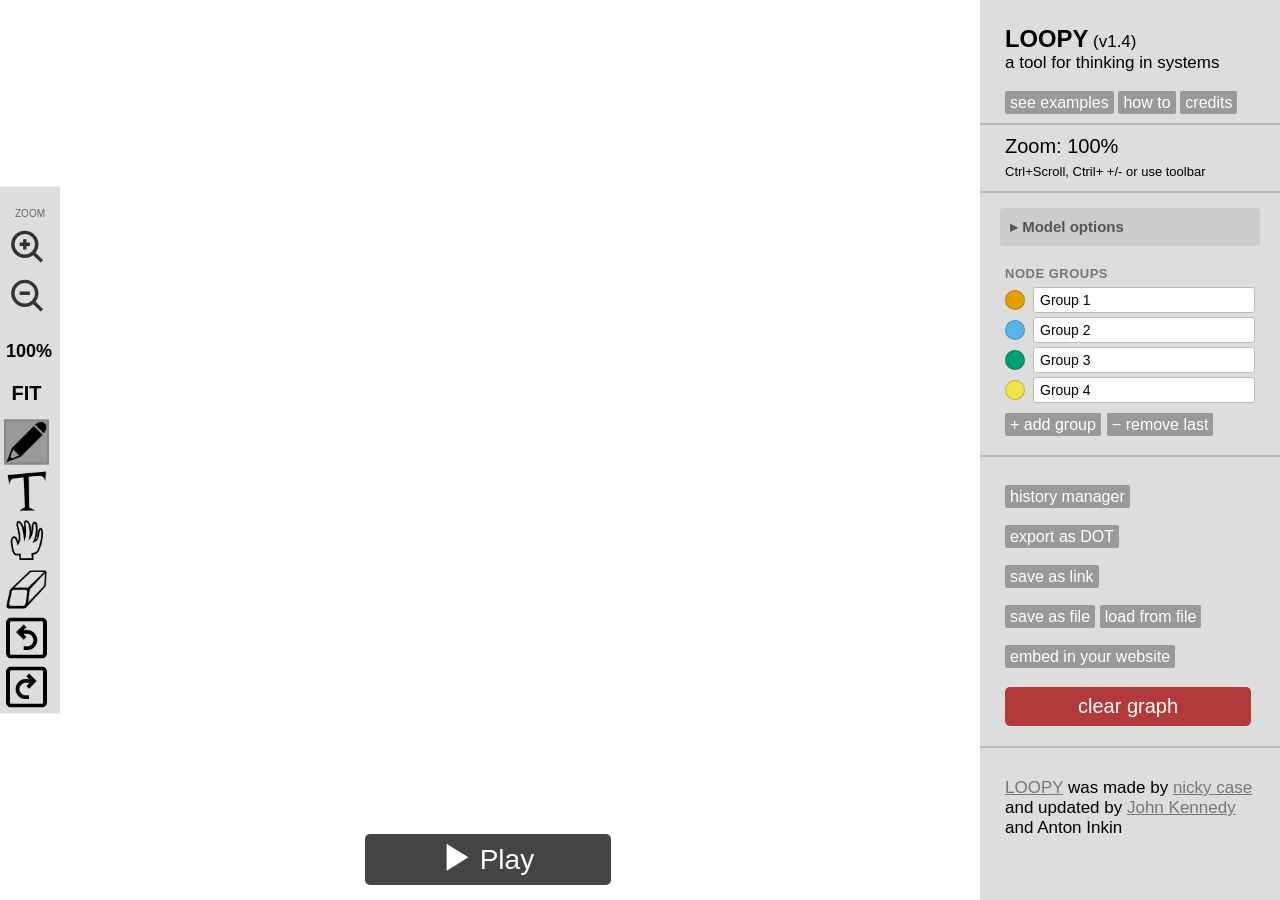
==== v1.4/index.html @ e3b90d72 "Ungrouped node colour, retire split node type, add Edge Types - Sidebar.js: "Options" expander relab" ====
<!doctype html>
<html>
<head>

    <!-- META -->
	<title>LOOPY (v1.4)</title>
    <meta content="text/html;charset=utf-8" http-equiv="Content-Type">
	<meta content="utf-8" http-equiv="encoding">
	<meta charset="utf-8">
	<link rel="icon" type="image/png" href="favicon.png">

    <!-- Styles! -->
	<link href="css/loopy.css" rel="stylesheet"/>
	<link href="css/balloon.css" rel="stylesheet"/>

</head>
<body style="opacity:0">

	<!-- Loopy & Ink -->
	<div id="canvasses"></div>

	<!-- The Tools' UI -->
	<div id="toolbar"></div>
	<div id="playbar"></div>
	<div id="sidebar"></div>

	<!-- MODAL -->
	<div id="modal_container">
		<div id="modal_bg"></div>
		<div id="modal">
			<div id="modal_close">[×] CLOSE</div>
			<div id="modal_page"></div>
		</div>
	</div>

</body>
</html>

<!-- Scripts! -->

<!-- Libraries -->
<script src="js/helpers.js"></script>
<script src="js/minpubsub.js"></script>
<script src="js/Mouse.js"></script>
<script src="js/Key.js"></script>

<!-- Core Simulation Code -->
<script src="js/Loopy.js?v=7"></script>
<script src="js/Model.js?v=7"></script>
<script src="js/Node.js?v=5"></script>
<script src="js/NodeOptions.js?v=4"></script>
<script src="js/NodeGroups.js?v=2"></script>
<script src="js/SplitNodeRenderer.js?"></script>
<script src="js/Edge.js?v=4"></script>
<script src="js/Label.js"></script>

<!-- Tools -->
<script src="js/PageUI.js"></script>
<script src="js/Sidebar.js?v=7"></script>
<script src="js/Toolbar.js?v=3"></script>
<script src="js/PlayControls.js"></script>
<script src="js/Modal.js?v=6"></script>
<script src="js/Ink.js"></script>
<script src="js/Dragger.js?v=2"></script>
<script src="js/Eraser.js"></script>
<script src="js/Labeller.js"></script>

<script src="js/HistoryTracker.js"></script>
<script src="js/History.js?v=2"></script>

<!-- Start it -->
<script>
window.onload = function(){
	window.loopy = new Loopy();
};
</script>
---- v1.4/css/loopy.css ----
body{
	margin:0;
	background: #fff;

	font-family: Helvetica, Arial, sans-serif;
	font-weight: normal;
	font-size: 20px;

	overflow: hidden;
}
canvas{
	position:absolute;
	top:0; left:0;
}

#canvasses{
	position:absolute;
	top:0; left:0;
	width: calc(100% - 300px);
	height: 100%;
}
#canvasses[fullscreen=yes]{
	width: 100%;
}
#canvasses[cursor=ink]{
	cursor: url('cursors/ink.png') 0 30, auto;
}
#canvasses[cursor=drag]{
	cursor: url('cursors/drag.png') 15 15, auto;
}
#canvasses[cursor=erase]{
	cursor: url('cursors/erase.png') 5 25, auto;
}
#canvasses[cursor=label]{
	cursor: url('cursors/label.png') 15 15, auto;
}



/**********
 PLAY CONTROLS
**********/

#playbar{
	position: absolute;
	bottom: 15px;
	left: calc(50% - 275px); /* 50% - half of (playbar width + sidebar width)*/

	width: 250px;
	height: 75px;

	-webkit-user-select: none;
	-moz-user-select: none;
	-ms-user-select: none;
	user-select: none;
}
#playbar[fullscreen=yes]{
	left: calc(50% - 125px); /* 50% - half of (playbar width)*/
}
#playbar .component_button{
	position: absolute;
	bottom: 0;
	width: 230px;
	height: 25px;
	background: #444;
}
#playbar .component_button:hover{
	background: #555;
}
#playbar .play_slider{
	width: 190px;
    position: absolute;
    left: 30px;
    margin: 0;
}
.play_button_icon{
	width: 25px;
	height: 25px;
	background-image: url(icons/controls.png);
	display: inline-block;
	background-size: 400% 100%;
}
.play_button_icon[icon="0"]{ background-position: 0 0; }
.play_button_icon[icon="1"]{ background-position: -25px 0; }
.play_button_icon[icon="2"]{ background-position: -50px 0; }
.play_button_icon[icon="3"]{ background-position: -75px 0; }
.play_button_label{
	display: inline-block;
	position: relative;
    top: -5px;
}
div[big=yes] .play_button_icon{
	width: 30px;
	height: 30px;
}
div[big=yes] .play_button_label{
	top: -3px;
}



/**********
 TOOLBAR
**********/

#toolbar{
	position: fixed;
	left: 0px;
	top: 50%;
	transform: translateY(-50%);

	width:60px;
	height:auto;
	padding: 0px;
	background-color: #ddd;

	-webkit-user-select: none;
	-moz-user-select: none;
	-ms-user-select: none;
	user-select: none;
}
#toolbar[mode=play]{
	display: none;
}

.toolbar_button{
	width:41px; height:41px;
	margin: 4px;
	border: 2px solid #ddd;
	cursor: pointer;
	background-size: 100% 100%;
}
.toolbar_button[selected=yes]{
	border: 2px solid #888;
	background-color: #999;
}

/**********
 SIDEBAR
**********/

#sidebar{
	position: absolute;
	top:0; right:0;
	width: 300px;
	height: 100%;
	background: #ddd;

	font-weight: 100;
	font-size: 17px;

	-webkit-user-select: none;
	-moz-user-select: none;
	-ms-user-select: none;
	user-select: none;
}
#sidebar > div{
	margin: 25px;
}
#sidebar > div > div{
	margin-bottom: 20px;
}
#sidebar[mode=play]{
	background: #222;
	color: #777;
}
/* A very slight colour cue for what the sidebar is currently editing. */
#sidebar{
	transition: background-color 0.15s ease;
}
#sidebar[editing=node]{
	background: #d8dfe6; /* a hair bluer than the plain #ddd grey */
}
#sidebar[editing=edge]{
	background: #e6dcdc; /* a hair redder than the plain #ddd grey */
}
#sidebar .mini_button{
	background: #999;
	color: #fff;
	padding: 3px 5px;
	border-radius: 2px;
	font-size: 16px;

	cursor: pointer;
}
#sidebar .mini_button:hover{
	background: #aaa;
}
#sidebar[mode=play] .mini_button{
	background: #555;
	color: #111;
}
#sidebar[mode=play] .mini_button:hover{
	background: #666;
}
#sidebar a{ color: #777; }
#sidebar a:hover{ color: #999; }
#sidebar hr{
	border: none;
	border-bottom: 2px solid rgba(150,150,150,0.5);
	width: 300px;
	position: relative;
	left:-25px;
	margin: 10px 0;
}
.component_input{
	border: none;

	width:calc(100% - 10px);
	height:22px;
	padding: 5px;

	font-size: 20px;
	font-weight: 100;
}
.component_textarea{
	border: none;
	width:calc(100% - 10px);
	height: 100px;
	padding: 5px;
	font-size: 16px;
	font-weight: 100;
}
.component_output{
	border: 1px solid #aaa;
	width:100%;
	background: #ccc;
	color: #666;
	font-size: 15px;
	font-weight: 100;
}
.component_slider{
	position: relative;
	width: 250px;
	height: 52px;
}
.component_slider_graphic{
	position: absolute;
	width: 250px;
	height: 40px;
	cursor: pointer;
}
.component_slider_pointer{
	position: absolute;
	top: 42px;
	width: 15px;
	height: 10px;
}
.component_label{
	margin-bottom: 5px;
}
.component_button{

	width: calc(100% - 20px);
	background: #888;
	color: #fff;
	font-size: 20px;
	font-weight: 100;
	text-align: center;
	padding: 10px;
	border-radius: 5px;

	cursor: pointer;
}
.component_button:hover{
	background: #999;
}
.component_button[header=yes]{
	position: absolute;
	top:0; left:0;
	width: 280px;
	background: #222;
    border-radius: 0px;
    color: #888;
}
.component_button[header=yes]:hover{
	background: #333;
}
.component_button[danger=yes]{
	background: #b23a3a;
}
.component_button[danger=yes]:hover{
	background: #c74848;
}

.sidebar_hint{
	/* clears the absolutely-positioned "back to top" header button when
	   this hint is the first visible thing on the page (e.g. an Edge
	   with every optional field toggled off) */
	margin-top: 45px;
	font-size: 14px;
	line-height: 1.4;
	color: #777;
	font-style: italic;
}
#sidebar[mode=play] .sidebar_hint{
	color: #888;
}

/**********
SIDEBAR: GLOBAL OPTIONS (shown on the deselected/"Edit" page)
**********/

#sidebar_options{
	background: #ccc;
	border-radius: 4px;
	padding: 10px;
	margin: -5px -5px 15px -5px;
	font-size: 15px;
}
#sidebar[mode=play] #sidebar_options{
	background: #333;
}
.options_toggle{
	cursor: pointer;
	font-weight: bold;
	color: #555;
	-webkit-user-select: none;
	user-select: none;
}
#sidebar[mode=play] .options_toggle{
	color: #aaa;
}
.options_body{
	margin-top: 10px;
}
.options_subheading{
	font-weight: bold;
	font-size: 13px;
	text-transform: uppercase;
	letter-spacing: 0.5px;
	color: #777;
	margin: 12px 0 6px 0;
}
.options_subheading:first-child{
	margin-top: 0;
}
#sidebar[mode=play] .options_subheading{
	color: #888;
}
.options_checkbox_row{
	display: flex;
	align-items: center;
	gap: 8px;
	font-size: 14px;
	cursor: pointer;
	margin: 4px 0;
	-webkit-user-select: none;
	user-select: none;
}
.options_checkbox_row input{
	width: 15px;
	height: 15px;
	cursor: pointer;
}
.options_group_row{
	display: flex;
	align-items: center;
	gap: 8px;
	margin: 4px 0;
}
.options_group_swatch{
	width: 18px;
	height: 18px;
	border-radius: 50%;
	flex-shrink: 0;
	border: 1px solid rgba(0,0,0,0.2);
}
.options_group_name{
	flex: 1;
	min-width: 0;
	border: 1px solid #bbb;
	border-radius: 3px;
	padding: 4px 6px;
	font-size: 14px;
	font-family: inherit;
}

/**********
NODE GROUP SWATCH PICKER (Node sidebar page)
**********/

.component_node_group_row{
	display: flex;
	flex-wrap: wrap;
	gap: 8px;
}
.component_node_group_swatch{
	width: 32px;
	height: 32px;
	border-radius: 50%;
	cursor: pointer;
	border: 3px solid transparent;
	box-sizing: border-box;
}
.component_node_group_swatch[selected=yes]{
	border-color: #333;
}
.component_node_group_clear{
	display: flex;
	align-items: center;
	justify-content: center;
	color: #fff;
	font-size: 18px;
	line-height: 1;
}

/**********
NODE TYPE PICKER (Node sidebar page)
**********/

.component_node_type_swatch{
	width: 56px;
	height: 56px;
	border-radius: 50%;
	cursor: pointer;
	border: 3px solid transparent;
	box-sizing: border-box;
	display: flex;
	align-items: center;
	justify-content: center;
	font-size: 24px;
	color: #333;
}
.component_node_type_swatch[selected=yes]{
	border-color: #333;
}

/**********
EDGE TYPE PICKER (Edge sidebar page)
**********/

.component_edge_type_row{
	display: flex;
	flex-wrap: wrap;
	gap: 8px;
}
.component_edge_type_pill{
	background: #999;
	color: #fff;
	padding: 6px 10px;
	border-radius: 3px;
	font-size: 15px;
	cursor: pointer;
	border: 2px solid transparent;
	box-sizing: border-box;
}
.component_edge_type_pill:hover{
	background: #aaa;
}
.component_edge_type_pill[selected=yes]{
	background: #666;
	border-color: #333;
}



/**********
MODAL
**********/

#modal_container{
	display: none;
	position: absolute;
	width: 100%; height: 100%;

	-webkit-user-select: none;
	-moz-user-select: none;
	-ms-user-select: none;
	user-select: none;
}
#modal_container[show=yes]{
	display: block;
}
#modal_bg{
	position: absolute;
	width: 100%; height: 100%;
	background: rgba(0,0,0,0.8);
}
#modal{

	position: absolute;
	top:0; left:0; right:0; bottom:0;
	margin: auto;

	width: 600px; height: 300px;
	padding: 10px;
	background: #ddd;
}
#modal_close{
	width: 120px;
	font-weight: 100;
	color: #777;
	cursor: pointer;
}
#modal_close:hover{
	color: #888;
}
#modal_page{
	margin: 15px;
	font-size: 25px;
	font-weight: 100;
	color: #333;
}
#modal iframe{
	border: none;
}

/**
 * RESPONSIVE LAYOUT FOR LOOPY
 * Makes sidebar scalable for small laptops and tablets
 */

/* CSS Variables for responsive sizing */
:root {
	--sidebar-width: 300px;
	--sidebar-margin: 25px;
	--sidebar-font-size: 17px;
	--toolbar-width: 60px;
	--component-font-size: 20px;
}

/* Tablet and small laptop (1024px and below) */
@media screen and (max-width: 1024px) {
	:root {
		--sidebar-width: 250px;
		--sidebar-margin: 15px;
		--sidebar-font-size: 15px;
		--component-font-size: 18px;
	}

	#sidebar {
		width: var(--sidebar-width);
		font-size: var(--sidebar-font-size);
		overflow-y: auto;
	}

	#sidebar > div {
		margin: var(--sidebar-margin);
	}

	#canvasses {
		width: calc(100% - var(--sidebar-width));
	}

	.component_input,
	.component_button {
		font-size: var(--component-font-size);
	}

	.component_textarea {
		font-size: 14px;
	}

	#playbar {
		left: calc(50% - calc(var(--sidebar-width) / 2 + 125px));
	}
}

/* Small laptop (900px and below) */
@media screen and (max-width: 900px) {
	:root {
		--sidebar-width: 220px;
		--sidebar-margin: 12px;
		--sidebar-font-size: 14px;
		--toolbar-width: 50px;
		--component-font-size: 16px;
	}

	#toolbar {
		width: var(--toolbar-width);
	}

	.toolbar_button {
		width: 35px;
		height: 35px;
		margin: 3px;
	}

	.component_slider {
		width: 190px;
	}

	.component_slider_graphic {
		width: 190px;
	}
}

/* Very small screens (768px and below) - collapsible sidebar */
@media screen and (max-width: 768px) {
	:root {
		--sidebar-width: 200px;
		--sidebar-margin: 10px;
		--sidebar-font-size: 13px;
		--component-font-size: 15px;
	}

	/* Make sidebar collapsible */
	#sidebar {
		transition: transform 0.3s ease;
	}

	#sidebar.collapsed {
		transform: translateX(100%);
	}

	/* Add toggle button for sidebar */
	#sidebar::before {
		content: '☰';
		position: absolute;
		left: -40px;
		top: 10px;
		width: 35px;
		height: 35px;
		background: #ddd;
		border-radius: 5px 0 0 5px;
		display: flex;
		align-items: center;
		justify-content: center;
		font-size: 20px;
		cursor: pointer;
		z-index: 1000;
	}

	#canvasses {
		width: 100%;
	}

	#playbar {
		left: calc(50% - 125px);
	}
}

/* Mobile landscape and portrait */
@media screen and (max-width: 600px) {
	:root {
		--sidebar-width: 100%;
		--sidebar-margin: 8px;
		--sidebar-font-size: 12px;
		--toolbar-width: 45px;
		--component-font-size: 14px;
	}

	#sidebar {
		width: var(--sidebar-width);
		height: 50vh;
		top: auto;
		bottom: 0;
		right: 0;
		border-top: 2px solid #999;
	}

	#sidebar.collapsed {
		transform: translateY(100%);
	}

	#sidebar::before {
		left: 50%;
		transform: translateX(-50%);
		top: -40px;
		width: 60px;
		border-radius: 5px 5px 0 0;
		content: '▼';
	}

	#sidebar.collapsed::before {
		content: '▲';
	}

	#canvasses {
		width: 100%;
		height: 50vh;
	}

	#toolbar {
		width: 100%;
		height: 45px;
		top: 0;
		left: 0;
		display: flex;
		flex-direction: row;
		overflow-x: auto;
	}

	.toolbar_button {
		width: 40px;
		height: 40px;
		flex-shrink: 0;
	}
}

/* Make all interactive elements scalable */
.component_input {
	font-size: var(--component-font-size);
	padding: 4px;
	height: auto;
}

.component_textarea {
	font-size: calc(var(--component-font-size) - 2px);
	padding: 4px;
}

.component_button {
	font-size: var(--component-font-size);
	padding: 8px;
}

.mini_button {
	font-size: calc(var(--sidebar-font-size) - 1px);
	padding: 2px 4px;
}

/* Smooth transitions */
#sidebar,
#canvasses,
#toolbar {
	transition: all 0.3s ease;
}

/* Scrollable sidebar for overflow content */
#sidebar {
	overflow-y: auto;
	overflow-x: hidden;
}

#sidebar::-webkit-scrollbar {
	width: 8px;
}

#sidebar::-webkit-scrollbar-track {
	background: #ccc;
}

#sidebar::-webkit-scrollbar-thumb {
	background: #888;
	border-radius: 4px;
}

#sidebar::-webkit-scrollbar-thumb:hover {
	background: #666;
}
---- v1.4/css/balloon.css ----
button[data-balloon] {
  overflow: visible;
}
[data-balloon] {
  position: relative;
}
[data-balloon]:before,
[data-balloon]:after {
  -ms-filter: "progid:DXImageTransform.Microsoft.Alpha(Opacity=0)";
  filter: alpha(opacity=0);
  -khtml-opacity: 0;
  -moz-opacity: 0;
  opacity: 0;
  pointer-events: none;
  -webkit-transition: all 0.1s ease-out 0.1s;
  transition: all 0.1s ease-out 0.1s;
  bottom: 100%;
  left: 50%;
  position: absolute;
  z-index: 10;
  -webkit-transform: translate(-50%, 10px);
  -ms-transform: translate(-50%, 10px);
  transform: translate(-50%, 10px);
  -webkit-transform-origin: top;
  -ms-transform-origin: top;
  transform-origin: top;
}
[data-balloon]:after {
  background: rgba(17, 17, 17, 0.9);
  border-radius: 4px;
  color: #fff;
  content: attr(data-balloon);
  font-size: 18px;
  padding: .5em 1em;
  white-space: nowrap;
  margin-bottom: 11px;
}
[data-balloon]:before {
  background: url('data:image/svg+xml;charset=utf-8,%3Csvg%20xmlns%3D%22http%3A//www.w3.org/2000/svg%22%20width%3D%2236px%22%20height%3D%2212px%22%3E%3Cpath%20fill%3D%22rgba%2817,%2017,%2017,%200.9%29%22%20transform%3D%22rotate%280%29%22%20d%3D%22M2.658,0.000%20C-13.615,0.000%2050.938,0.000%2034.662,0.000%20C28.662,0.000%2023.035,12.002%2018.660,12.002%20C14.285,12.002%208.594,0.000%202.658,0.000%20Z%22/%3E%3C/svg%3E') no-repeat;
  background-size: 100% auto;
  height: 6px;
  width: 18px;
  content: "";
  margin-bottom: 5px;
}
[data-balloon]:hover:before,
[data-balloon][data-balloon-visible]:before,
[data-balloon]:hover:after,
[data-balloon][data-balloon-visible]:after {
  -ms-filter: "progid:DXImageTransform.Microsoft.Alpha(Opacity=100)";
  filter: alpha(opacity=100);
  -khtml-opacity: 1;
  -moz-opacity: 1;
  opacity: 1;
  pointer-events: auto;
  -webkit-transform: translate(-50%, 0);
  -ms-transform: translate(-50%, 0);
  transform: translate(-50%, 0);
}
[data-balloon].font-awesome:after {
  font-family: FontAwesome;
}
[data-balloon][data-balloon-break]:after {
  white-space: pre;
}
[data-balloon-pos="down"]:before,
[data-balloon-pos="down"]:after {
  bottom: auto;
  left: 50%;
  top: 100%;
  -webkit-transform: translate(-50%, -10px);
  -ms-transform: translate(-50%, -10px);
  transform: translate(-50%, -10px);
}
[data-balloon-pos="down"]:after {
  margin-top: 11px;
}
[data-balloon-pos="down"]:before {
  background: url('data:image/svg+xml;charset=utf-8,%3Csvg%20xmlns%3D%22http%3A//www.w3.org/2000/svg%22%20width%3D%2236px%22%20height%3D%2212px%22%3E%3Cpath%20fill%3D%22rgba%2817,%2017,%2017,%200.9%29%22%20transform%3D%22rotate%28180%2018%206%29%22%20d%3D%22M2.658,0.000%20C-13.615,0.000%2050.938,0.000%2034.662,0.000%20C28.662,0.000%2023.035,12.002%2018.660,12.002%20C14.285,12.002%208.594,0.000%202.658,0.000%20Z%22/%3E%3C/svg%3E') no-repeat;
  background-size: 100% auto;
  height: 6px;
  width: 18px;
  margin-top: 5px;
  margin-bottom: 0;
}
[data-balloon-pos="down"]:hover:before,
[data-balloon-pos="down"][data-balloon-visible]:before,
[data-balloon-pos="down"]:hover:after,
[data-balloon-pos="down"][data-balloon-visible]:after {
  -webkit-transform: translate(-50%, 0);
  -ms-transform: translate(-50%, 0);
  transform: translate(-50%, 0);
}
[data-balloon-pos="left"]:before,
[data-balloon-pos="left"]:after {
  bottom: auto;
  left: auto;
  right: 100%;
  top: 50%;
  -webkit-transform: translate(10px, -50%);
  -ms-transform: translate(10px, -50%);
  transform: translate(10px, -50%);
}
[data-balloon-pos="left"]:after {
  margin-right: 11px;
}
[data-balloon-pos="left"]:before {
  background: url('data:image/svg+xml;charset=utf-8,%3Csvg%20xmlns%3D%22http%3A//www.w3.org/2000/svg%22%20width%3D%2212px%22%20height%3D%2236px%22%3E%3Cpath%20fill%3D%22rgba%2817,%2017,%2017,%200.9%29%22%20transform%3D%22rotate%28-90%2018%2018%29%22%20d%3D%22M2.658,0.000%20C-13.615,0.000%2050.938,0.000%2034.662,0.000%20C28.662,0.000%2023.035,12.002%2018.660,12.002%20C14.285,12.002%208.594,0.000%202.658,0.000%20Z%22/%3E%3C/svg%3E') no-repeat;
  background-size: 100% auto;
  height: 18px;
  width: 6px;
  margin-right: 5px;
  margin-bottom: 0;
}
[data-balloon-pos="left"]:hover:before,
[data-balloon-pos="left"][data-balloon-visible]:before,
[data-balloon-pos="left"]:hover:after,
[data-balloon-pos="left"][data-balloon-visible]:after {
  -webkit-transform: translate(0, -50%);
  -ms-transform: translate(0, -50%);
  transform: translate(0, -50%);
}
[data-balloon-pos="right"]:before,
[data-balloon-pos="right"]:after {
  bottom: auto;
  left: 100%;
  top: 50%;
  -webkit-transform: translate(-10px, -50%);
  -ms-transform: translate(-10px, -50%);
  transform: translate(-10px, -50%);
}
[data-balloon-pos="right"]:after {
  margin-left: 11px;
}
[data-balloon-pos="right"]:before {
  background: url('data:image/svg+xml;charset=utf-8,%3Csvg%20xmlns%3D%22http%3A//www.w3.org/2000/svg%22%20width%3D%2212px%22%20height%3D%2236px%22%3E%3Cpath%20fill%3D%22rgba%2817,%2017,%2017,%200.9%29%22%20transform%3D%22rotate%2890%206%206%29%22%20d%3D%22M2.658,0.000%20C-13.615,0.000%2050.938,0.000%2034.662,0.000%20C28.662,0.000%2023.035,12.002%2018.660,12.002%20C14.285,12.002%208.594,0.000%202.658,0.000%20Z%22/%3E%3C/svg%3E') no-repeat;
  background-size: 100% auto;
  height: 18px;
  width: 6px;
  margin-bottom: 0;
  margin-left: 5px;
}
[data-balloon-pos="right"]:hover:before,
[data-balloon-pos="right"][data-balloon-visible]:before,
[data-balloon-pos="right"]:hover:after,
[data-balloon-pos="right"][data-balloon-visible]:after {
  -webkit-transform: translate(0, -50%);
  -ms-transform: translate(0, -50%);
  transform: translate(0, -50%);
}
[data-balloon-length]:after {
  white-space: normal;
}
[data-balloon-length="small"]:after {
  width: 80px;
}
[data-balloon-length="medium"]:after {
  width: 150px;
}
[data-balloon-length="large"]:after {
  width: 260px;
}
[data-balloon-length="xlarge"]:after {
  width: 90vw;
}
@media screen and (min-width: 768px) {
  [data-balloon-length="xlarge"]:after {
    width: 380px;
  }
}
[data-balloon-length="fit"]:after {
  width: 100%;
}
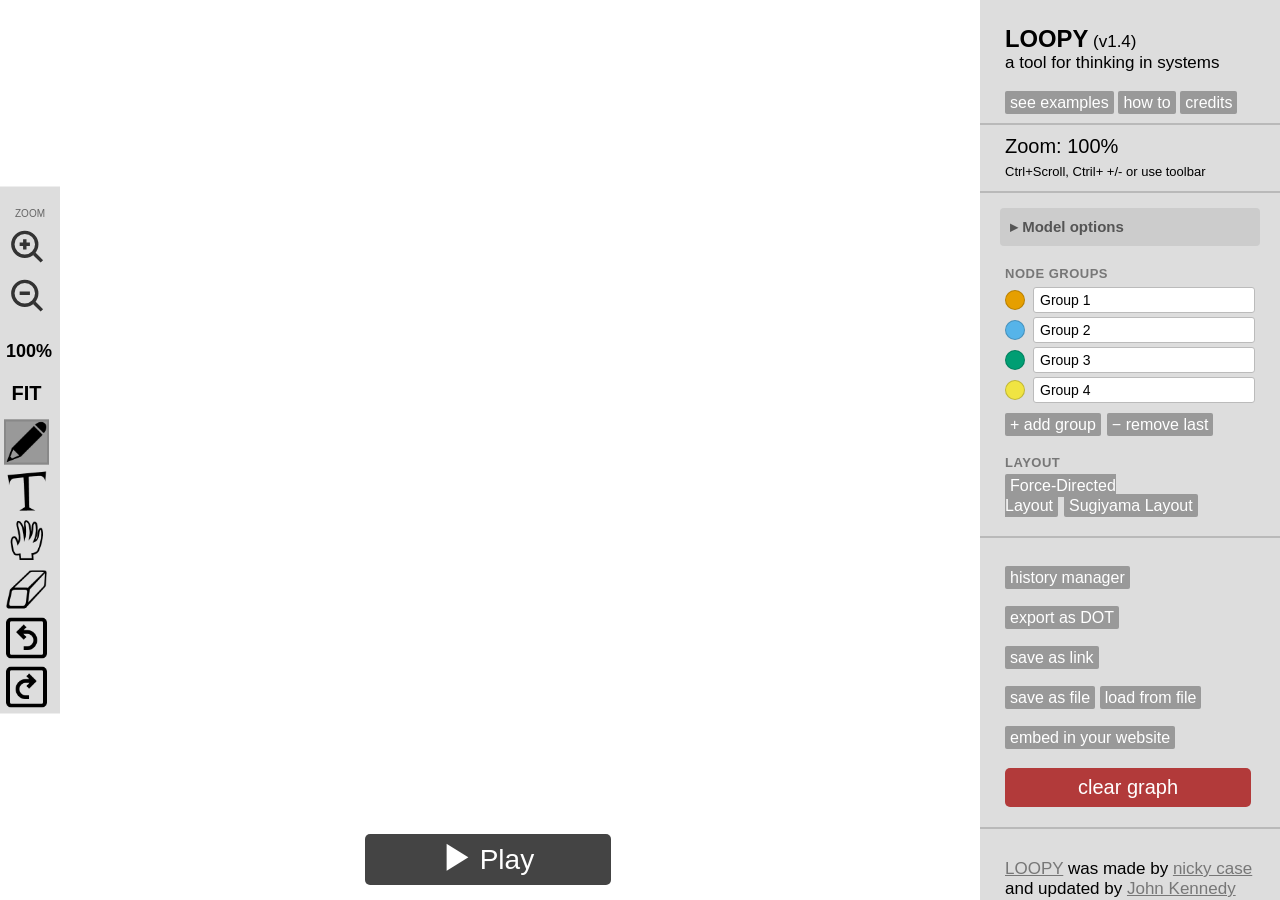
==== commit 3db262d4: "Add auto-layout: Force-directed (always) + Sugiyama (DAG only) - New js/Layout.js: two hand-rolled, " ====
--- a/v1.4/index.html
+++ b/v1.4/index.html
@@ -45,18 +45,19 @@
 <script src="js/Key.js"></script>
 
 <!-- Core Simulation Code -->
-<script src="js/Loopy.js?v=7"></script>
+<script src="js/Loopy.js?v=9"></script>
 <script src="js/Model.js?v=7"></script>
 <script src="js/Node.js?v=5"></script>
 <script src="js/NodeOptions.js?v=4"></script>
 <script src="js/NodeGroups.js?v=2"></script>
 <script src="js/SplitNodeRenderer.js?"></script>
-<script src="js/Edge.js?v=4"></script>
+<script src="js/Edge.js?v=5"></script>
 <script src="js/Label.js"></script>
+<script src="js/Layout.js?v=1"></script>
 
 <!-- Tools -->
 <script src="js/PageUI.js"></script>
-<script src="js/Sidebar.js?v=7"></script>
+<script src="js/Sidebar.js?v=9"></script>
 <script src="js/Toolbar.js?v=3"></script>
 <script src="js/PlayControls.js"></script>
 <script src="js/Modal.js?v=6"></script>
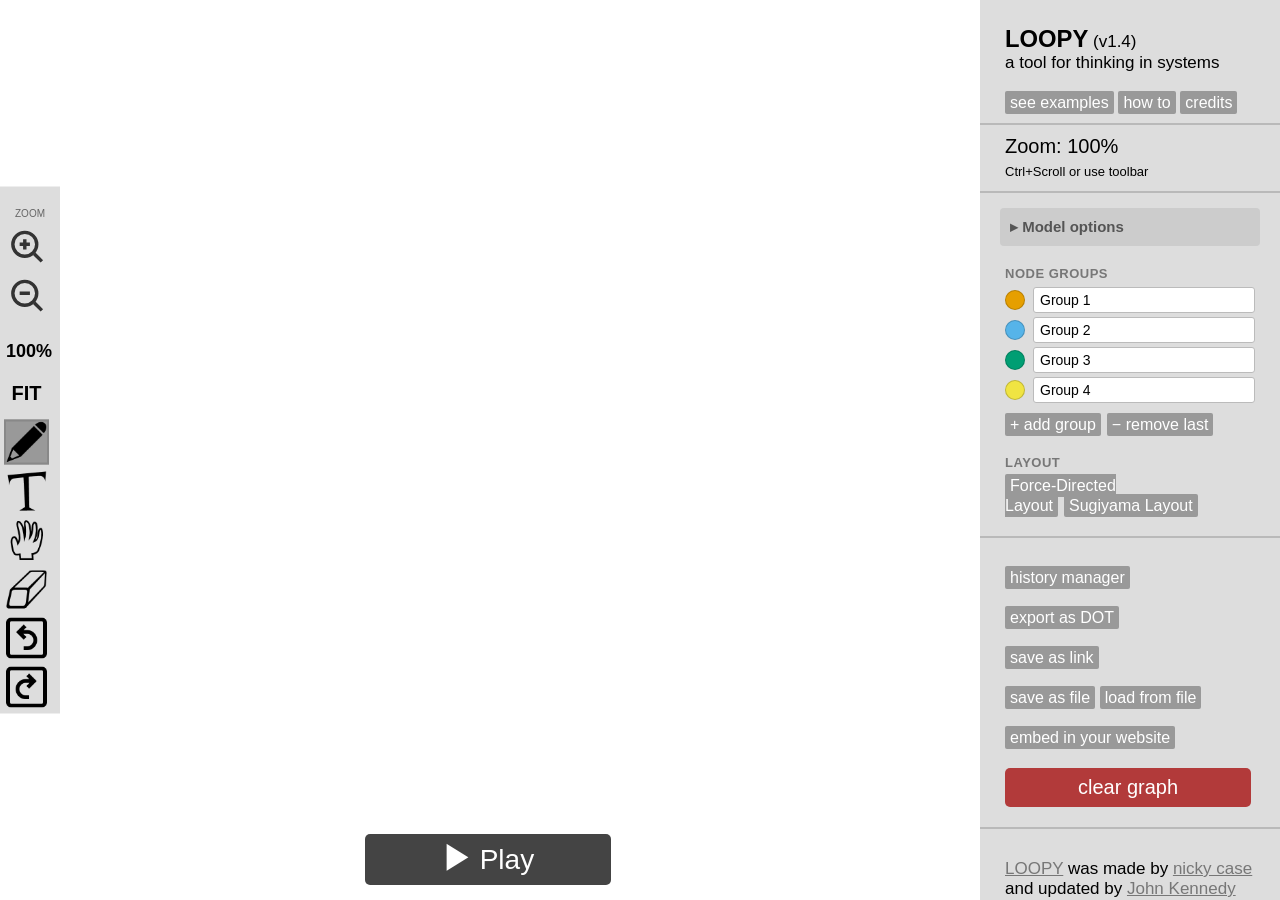
==== commit 3b767276: "Remove Ctrl +/- zoom shortcut (clashed with browser zoom) - Key.js: dropped the zoomin/zoomout/zoomr" ====
--- a/v1.4/index.html
+++ b/v1.4/index.html
@@ -42,10 +42,10 @@
 <script src="js/helpers.js"></script>
 <script src="js/minpubsub.js"></script>
 <script src="js/Mouse.js"></script>
-<script src="js/Key.js"></script>
+<script src="js/Key.js?v=3"></script>
 
 <!-- Core Simulation Code -->
-<script src="js/Loopy.js?v=9"></script>
+<script src="js/Loopy.js?v=11"></script>
 <script src="js/Model.js?v=7"></script>
 <script src="js/Node.js?v=5"></script>
 <script src="js/NodeOptions.js?v=4"></script>
@@ -57,8 +57,8 @@
 
 <!-- Tools -->
 <script src="js/PageUI.js"></script>
-<script src="js/Sidebar.js?v=9"></script>
-<script src="js/Toolbar.js?v=3"></script>
+<script src="js/Sidebar.js?v=12"></script>
+<script src="js/Toolbar.js?v=5"></script>
 <script src="js/PlayControls.js"></script>
 <script src="js/Modal.js?v=6"></script>
 <script src="js/Ink.js"></script>
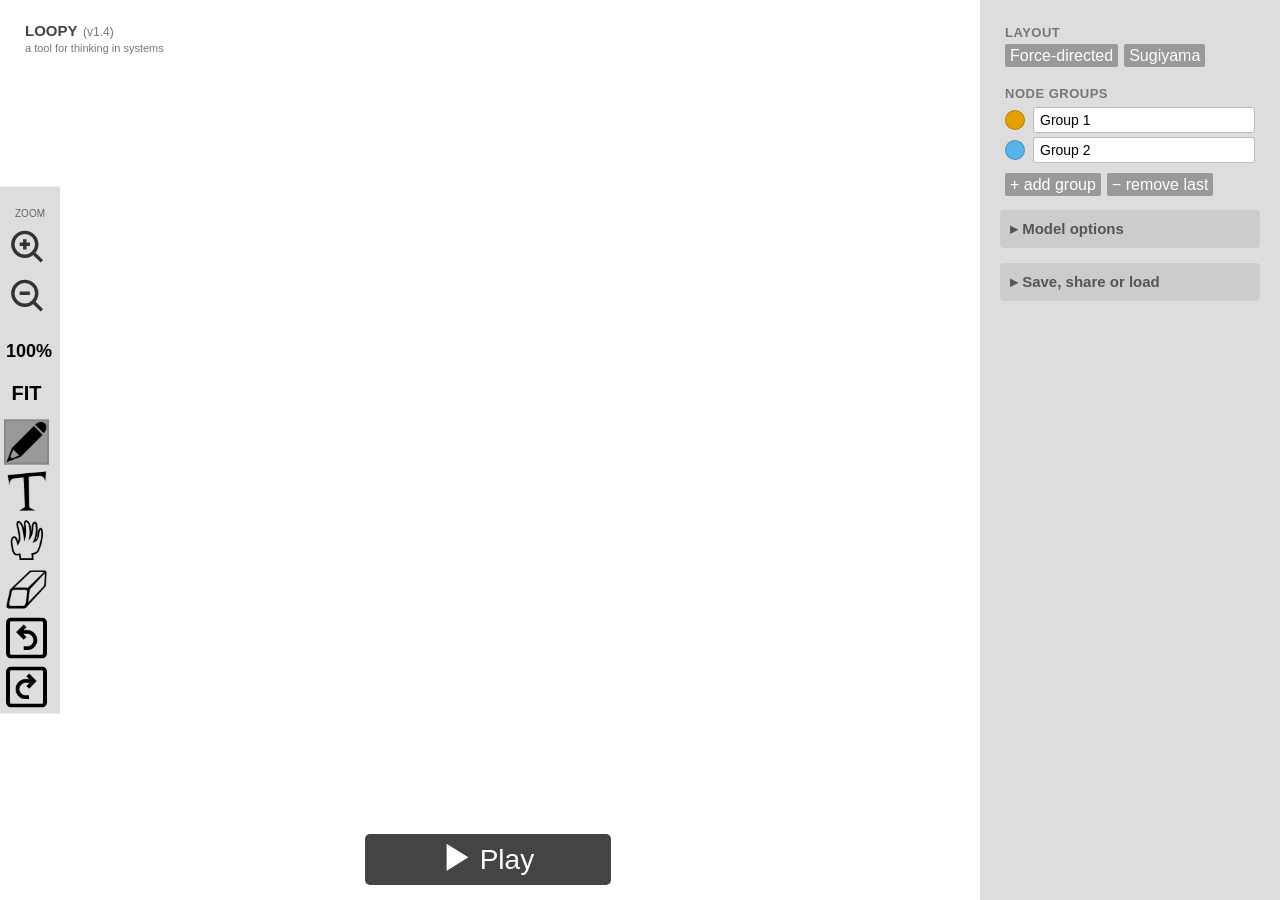
==== commit 28d343f3: "Redesign RHS sidebar; float LOOPY title top-left; default 2 node groups Sidebar changes: - Title/lin" ====
--- a/v1.4/index.html
+++ b/v1.4/index.html
@@ -24,6 +24,18 @@
 	<div id="playbar"></div>
 	<div id="sidebar"></div>
 
+	<!-- Floating title, top-left of the screen. Click for credits. -->
+	<div id="loopy_header">
+		<b>LOOPY</b> <span class="loopy_header_version">(v1.4)</span>
+		<div class="loopy_header_sub">a tool for thinking in systems</div>
+	</div>
+	<div id="loopy_credits_popup">
+		<a target="_blank" href="../">LOOPY</a> was made by
+		<a target="_blank" href="http://ncase.me">nicky case</a><br>
+		and updated by <a target="_blank" href="https://people.unisa.edu.au/john.kennedy">John Kennedy</a><br>
+		and Anton Inkin
+	</div>
+
 	<!-- MODAL -->
 	<div id="modal_container">
 		<div id="modal_bg"></div>
@@ -39,7 +51,7 @@
 <!-- Scripts! -->
 
 <!-- Libraries -->
-<script src="js/helpers.js"></script>
+<script src="js/helpers.js?v=1"></script>
 <script src="js/minpubsub.js"></script>
 <script src="js/Mouse.js"></script>
 <script src="js/Key.js?v=3"></script>
@@ -47,17 +59,17 @@
 <!-- Core Simulation Code -->
 <script src="js/Loopy.js?v=11"></script>
 <script src="js/Model.js?v=7"></script>
-<script src="js/Node.js?v=5"></script>
+<script src="js/Node.js?v=6"></script>
 <script src="js/NodeOptions.js?v=4"></script>
 <script src="js/NodeGroups.js?v=2"></script>
 <script src="js/SplitNodeRenderer.js?"></script>
-<script src="js/Edge.js?v=5"></script>
+<script src="js/Edge.js?v=6"></script>
 <script src="js/Label.js"></script>
 <script src="js/Layout.js?v=1"></script>
 
 <!-- Tools -->
 <script src="js/PageUI.js"></script>
-<script src="js/Sidebar.js?v=12"></script>
+<script src="js/Sidebar.js?v=13"></script>
 <script src="js/Toolbar.js?v=5"></script>
 <script src="js/PlayControls.js"></script>
 <script src="js/Modal.js?v=6"></script>
--- a/v1.4/css/loopy.css
+++ b/v1.4/css/loopy.css
@@ -134,6 +134,66 @@
 	border: 2px solid #888;
 	background-color: #999;
 }
+
+/**********
+ FLOATING HEADER (top-left title, click for credits)
+**********/
+
+#loopy_header{
+	position: fixed;
+	top: 12px;
+	left: 15px;
+	z-index: 50;
+
+	padding: 6px 10px;
+	background: transparent;
+	border-radius: 4px;
+	color: #444;
+
+	cursor: pointer;
+	-webkit-user-select: none;
+	-moz-user-select: none;
+	-ms-user-select: none;
+	user-select: none;
+
+	transition: background-color 0.15s ease;
+}
+#loopy_header:hover{
+	background: rgba(0,0,0,0.06);
+}
+#loopy_header b{
+	font-size: 15px;
+}
+#loopy_header .loopy_header_version{
+	font-size: 12px;
+	color: #777;
+}
+#loopy_header .loopy_header_sub{
+	font-size: 11px;
+	color: #777;
+	margin-top: 1px;
+}
+#loopy_credits_popup{
+	position: fixed;
+	top: 56px;
+	left: 15px;
+	z-index: 51;
+	display: none;
+
+	max-width: 220px;
+	padding: 10px 14px;
+	background: #fff;
+	color: #444;
+	font-size: 13px;
+	line-height: 1.5;
+	border-radius: 6px;
+	box-shadow: 0 2px 10px rgba(0,0,0,0.25);
+}
+#loopy_credits_popup[show=yes]{
+	display: block;
+}
+#loopy_credits_popup a{ color: #3a6ea5; }
+#loopy_credits_popup a:hover{ color: #5a8ec5; }
 
 /**********
  SIDEBAR
@@ -301,14 +361,16 @@
 SIDEBAR: GLOBAL OPTIONS (shown on the deselected/"Edit" page)
 **********/
 
-#sidebar_options{
+#sidebar_options,
+#sidebar_save_share{
 	background: #ccc;
 	border-radius: 4px;
 	padding: 10px;
 	margin: -5px -5px 15px -5px;
 	font-size: 15px;
 }
-#sidebar[mode=play] #sidebar_options{
+#sidebar[mode=play] #sidebar_options,
+#sidebar[mode=play] #sidebar_save_share{
 	background: #333;
 }
 .options_toggle{
@@ -392,17 +454,24 @@
 	cursor: pointer;
 	border: 3px solid transparent;
 	box-sizing: border-box;
-}
-.component_node_group_swatch[selected=yes]{
-	border-color: #333;
-}
-.component_node_group_clear{
 	display: flex;
 	align-items: center;
 	justify-content: center;
+	/* the box is centred exactly, but capital letters optically sit high
+	   in most sans-serif fonts - nudge down a hair to compensate */
+	padding-top: 2px;
 	color: #fff;
+	font-size: 15px;
+	font-weight: bold;
+	line-height: 1;
+	/* readable regardless of how light/dark the swatch colour is */
+	text-shadow: 0 0 3px rgba(0,0,0,0.7), 0 0 1px rgba(0,0,0,0.9);
+}
+.component_node_group_swatch[selected=yes]{
+	border-color: #333;
+}
+.component_node_group_clear{
 	font-size: 18px;
-	line-height: 1;
 }
 
 /**********
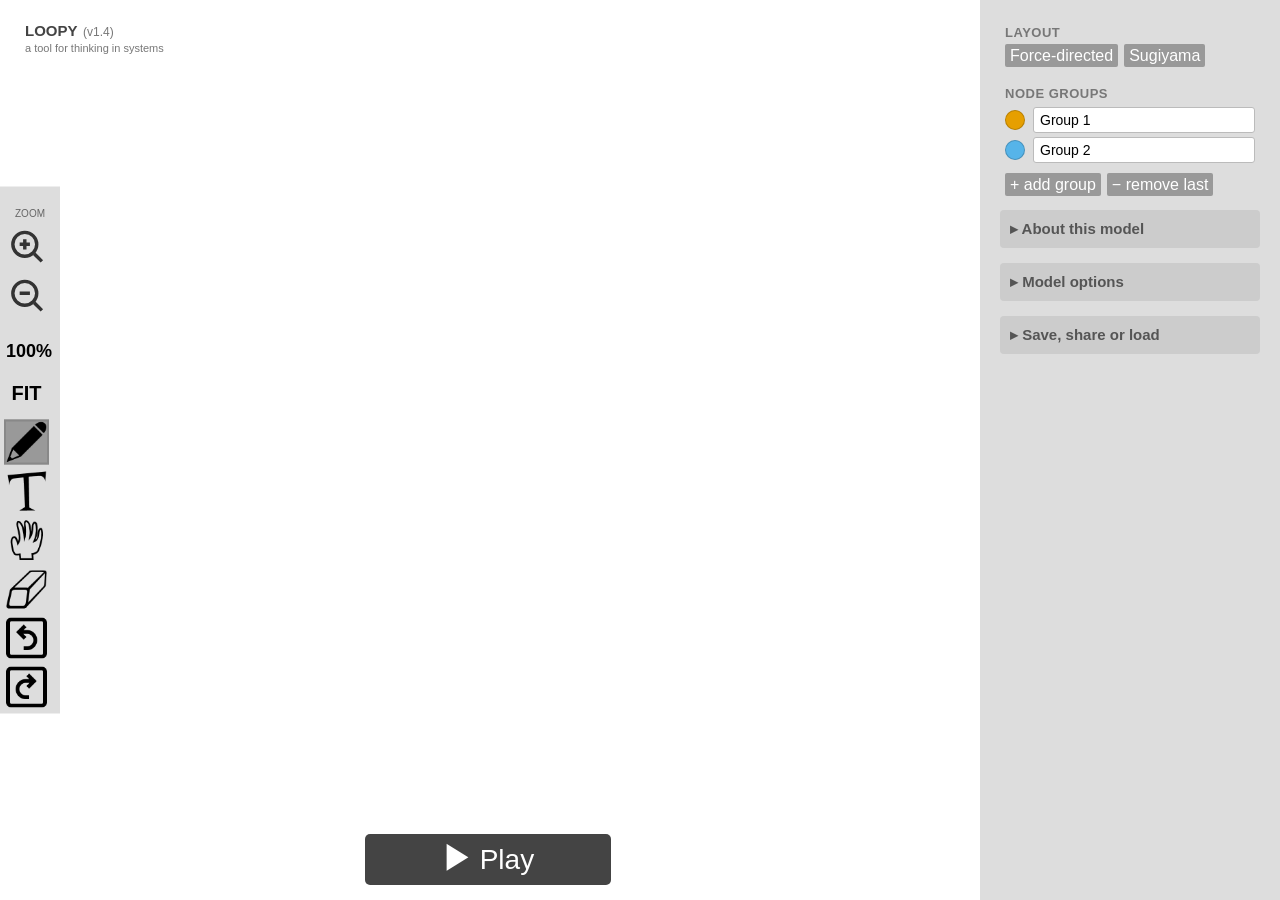
==== commit 2a08e639: "Add optional Cluster node attribute and an About this model section Cluster is a free-text node grou" ====
--- a/v1.4/index.html
+++ b/v1.4/index.html
@@ -62,6 +62,7 @@
 <script src="js/Node.js?v=6"></script>
 <script src="js/NodeOptions.js?v=4"></script>
 <script src="js/NodeGroups.js?v=2"></script>
+<script src="js/Clusters.js?v=1"></script>
 <script src="js/SplitNodeRenderer.js?"></script>
 <script src="js/Edge.js?v=6"></script>
 <script src="js/Label.js"></script>
--- a/v1.4/css/loopy.css
+++ b/v1.4/css/loopy.css
@@ -342,6 +342,28 @@
 .component_button[danger=yes]:hover{
 	background: #c74848;
 }
+/* "split node" - a thin transparent diagonal crack through the middle,
+   hinting at what the button does. Genuinely transparent (not a solid
+   colour) so whatever's behind the sidebar at that point (light or
+   dark, depending on mode) shows through correctly either way. */
+.component_button[split=yes]{
+	background: linear-gradient(
+		135deg,
+		#888 calc(50% - 2px),
+		transparent calc(50% - 2px),
+		transparent calc(50% + 2px),
+		#888 calc(50% + 2px)
+	);
+}
+.component_button[split=yes]:hover{
+	background: linear-gradient(
+		135deg,
+		#999 calc(50% - 2px),
+		transparent calc(50% - 2px),
+		transparent calc(50% + 2px),
+		#999 calc(50% + 2px)
+	);
+}
 
 .sidebar_hint{
 	/* clears the absolutely-positioned "back to top" header button when
@@ -362,7 +384,8 @@
 **********/
 
 #sidebar_options,
-#sidebar_save_share{
+#sidebar_save_share,
+#sidebar_model_info{
 	background: #ccc;
 	border-radius: 4px;
 	padding: 10px;
@@ -370,7 +393,8 @@
 	font-size: 15px;
 }
 #sidebar[mode=play] #sidebar_options,
-#sidebar[mode=play] #sidebar_save_share{
+#sidebar[mode=play] #sidebar_save_share,
+#sidebar[mode=play] #sidebar_model_info{
 	background: #333;
 }
 .options_toggle{
@@ -472,6 +496,21 @@
 }
 .component_node_group_clear{
 	font-size: 18px;
+}
+
+/**********
+CLUSTER FIELD (Node sidebar page)
+**********/
+
+.component_cluster_row{
+	display: flex;
+	align-items: center;
+	gap: 8px;
+}
+.component_cluster_row .component_input{
+	flex: 1;
+	min-width: 0;
+	width: auto;
 }
 
 /**********
